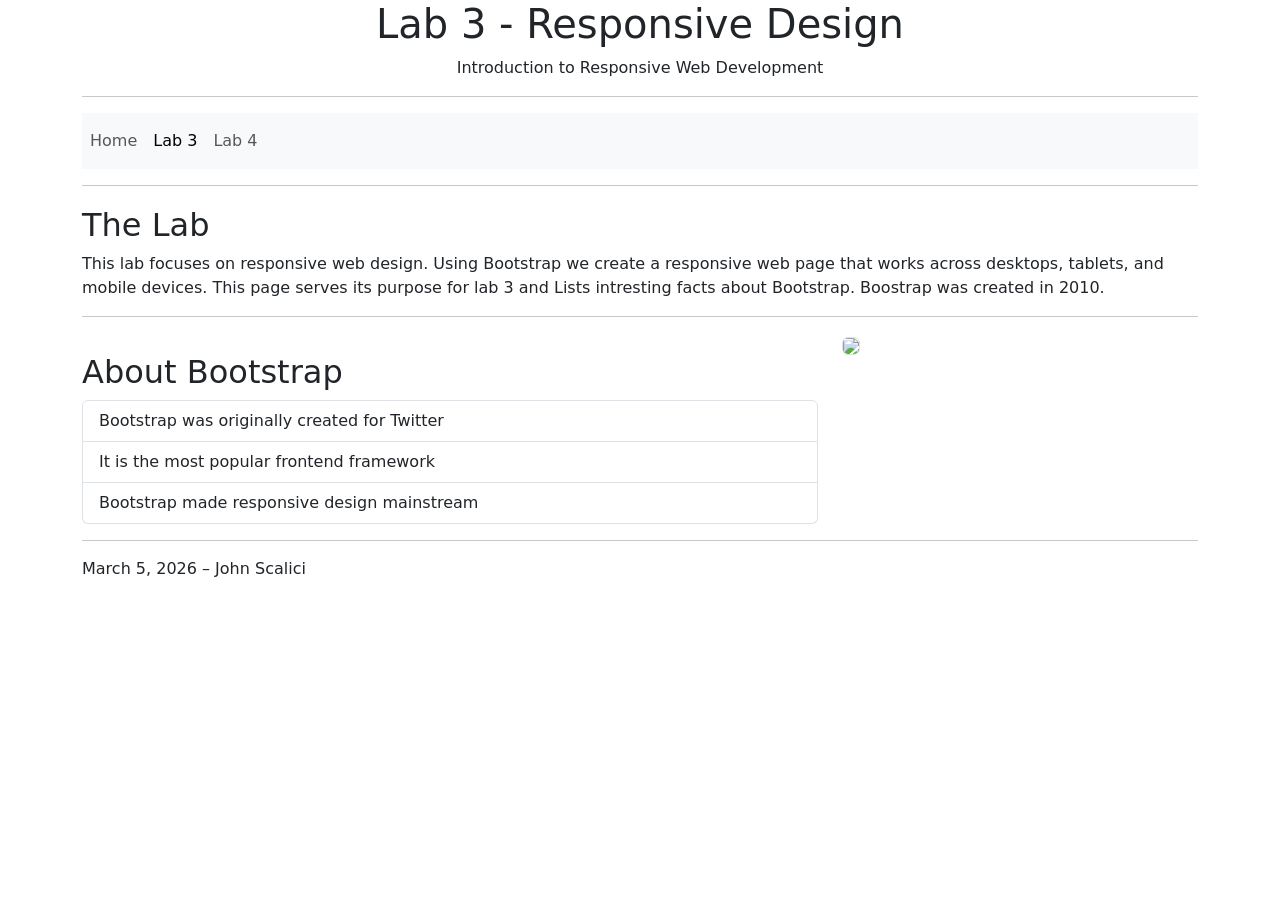
==== lab3.html @ 4c41bf2f "Lab 4 Complete" ====
<!DOCTYPE html>
<html lang="en">

<head>

<meta charset="UTF-8">
<title>Lab 3 - Responsive Design</title>

<link rel="stylesheet"
href="https://cdn.jsdelivr.net/npm/bootstrap@5.3.2/dist/css/bootstrap.min.css">

<style>

h1{
text-align:center;
}

h2{
margin-top:20px;
}

</style>

</head>

<body>

<div class="container">

<h1>Lab 3 - Responsive Design</h1>

<p class="text-center">
Introduction to Responsive Web Development
</p>

<hr>

<nav class="navbar navbar-expand-lg navbar-light bg-light">

<div class="navbar-nav">
<a class="nav-link" href="index.html">Home</a>
<a class="nav-link active" href="lab3.html">Lab 3</a>
<a class="nav-link" href="lab4.html">Lab 4</a>
</div>

</nav>

<hr>

<h2>The Lab</h2>

<p>
This lab focuses on responsive web design. Using Bootstrap we create a responsive
web page that works across desktops, tablets, and mobile devices. This page serves
its purpose for lab 3 and Lists intresting facts about Bootstrap. Boostrap was created in
2010.
</p>

<hr>

<div class="row">

<div class="col-md-8">

<h2>About Bootstrap</h2>

<ul class="list-group">

<li class="list-group-item">Bootstrap was originally created for Twitter</li>
<li class="list-group-item">It is the most popular frontend framework</li>
<li class="list-group-item">Bootstrap made responsive design mainstream</li>

</ul>

</div>

<div class="col-md-4">

<img src="bootstrap.png" class="rounded img-fluid border">

</div>

</div>

<hr>

<p>
March 5, 2026 – John Scalici
</p>

</div>

</body>

</html>
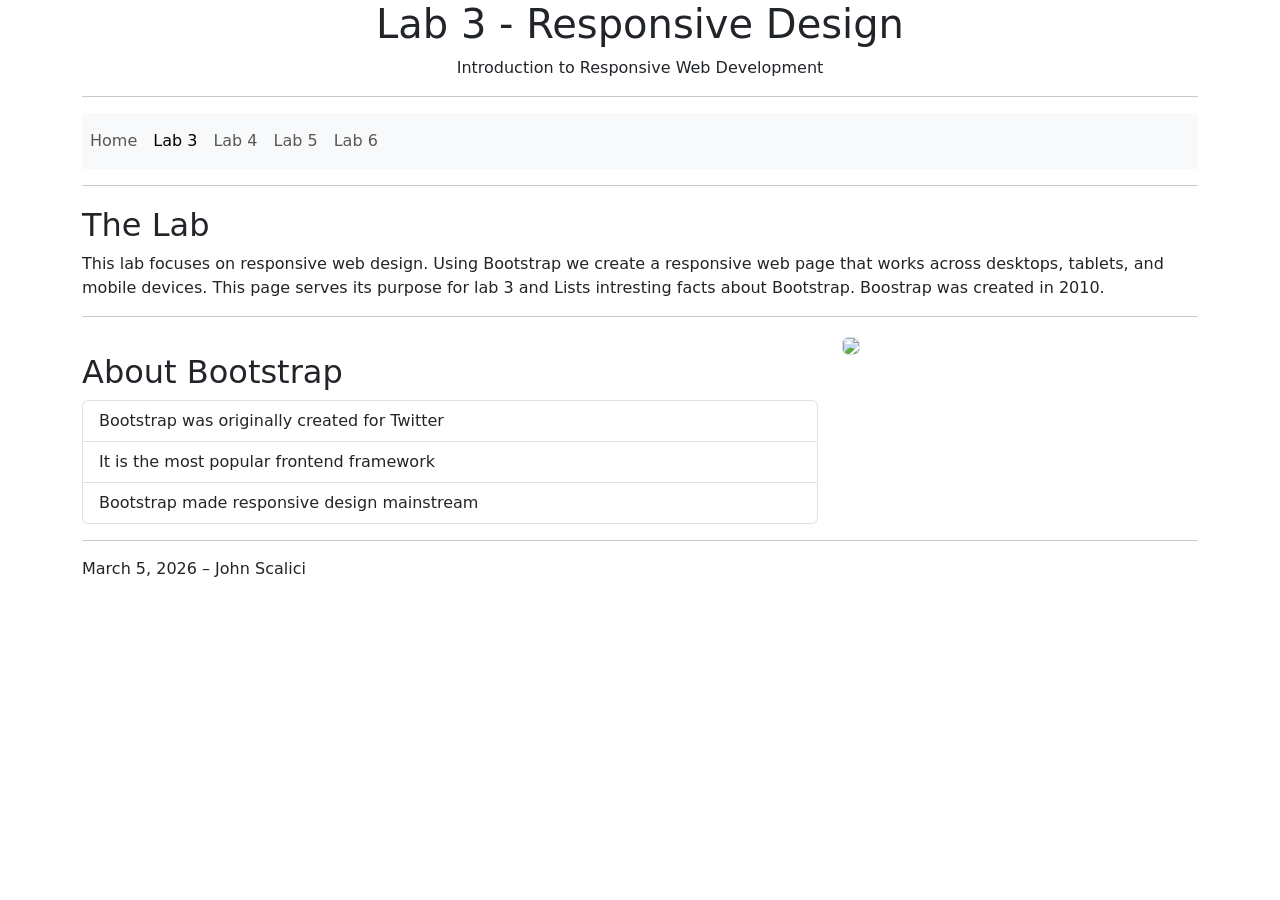
==== commit f40c75e9: "Lab 5 Complete" ====
--- a/lab3.html
+++ b/lab3.html
@@ -41,6 +41,8 @@
 <a class="nav-link" href="index.html">Home</a>
 <a class="nav-link active" href="lab3.html">Lab 3</a>
 <a class="nav-link" href="lab4.html">Lab 4</a>
+<a class="nav-link" href="lab5.html">Lab 5</a>
+<a class="nav-link" href="lab6.html">Lab 6</a>
 </div>
 
 </nav>
@@ -92,4 +94,4 @@
 
 </body>
 
-</html>+</html>
